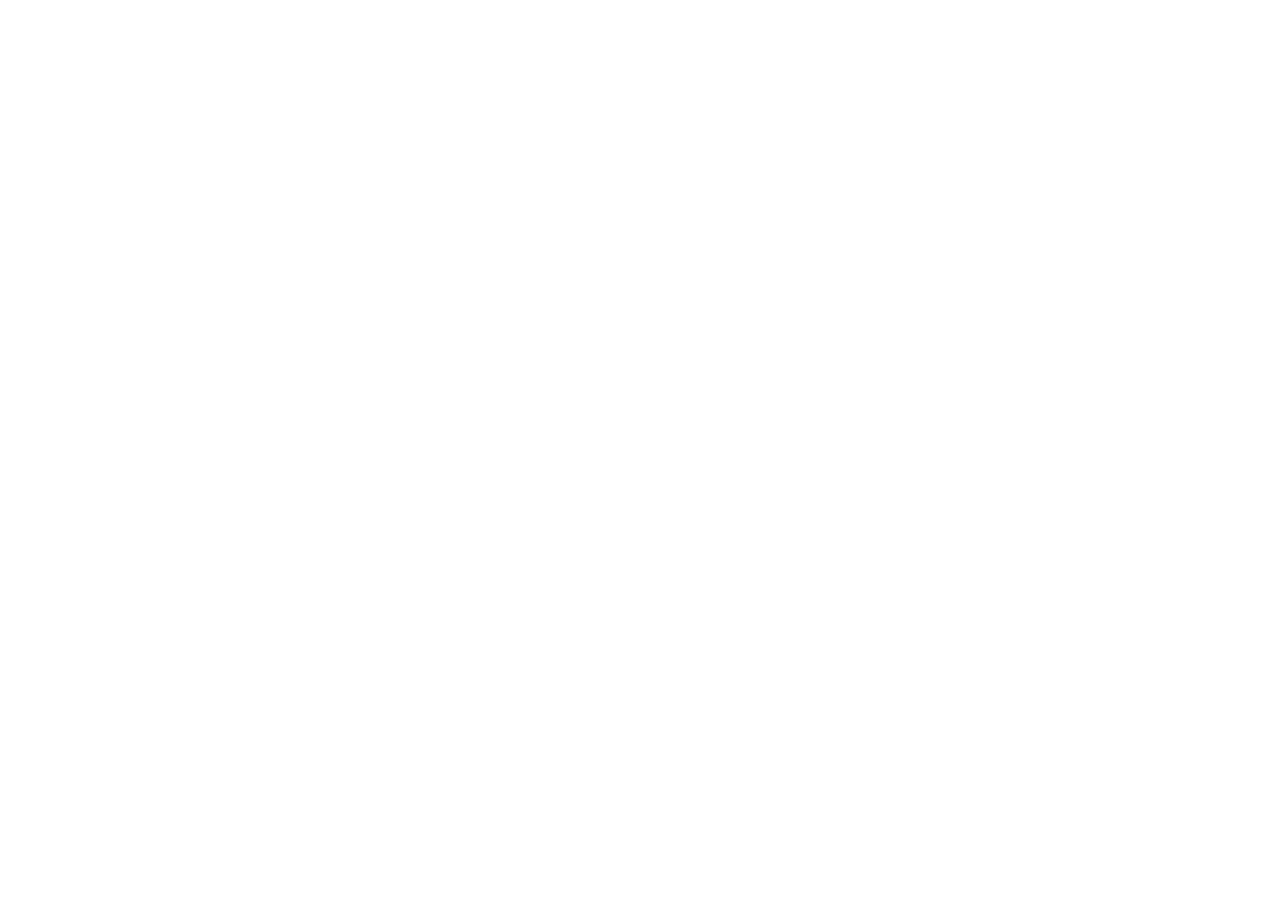
==== index.html @ e8d160bb "first commit" ====
<!DOCTYPE html>
<html lang="en">
<head>
    <meta charset="UTF-8">
    <meta name="viewport" content="width=device-width, initial-scale=1.0">
    <title>Document</title>
    <link rel="stylesheet" href="./css/bootstrap.css">
</head>
<body>
    


    <script src="/js/bootstrap.bundile.js"></script>
</body>
</html>
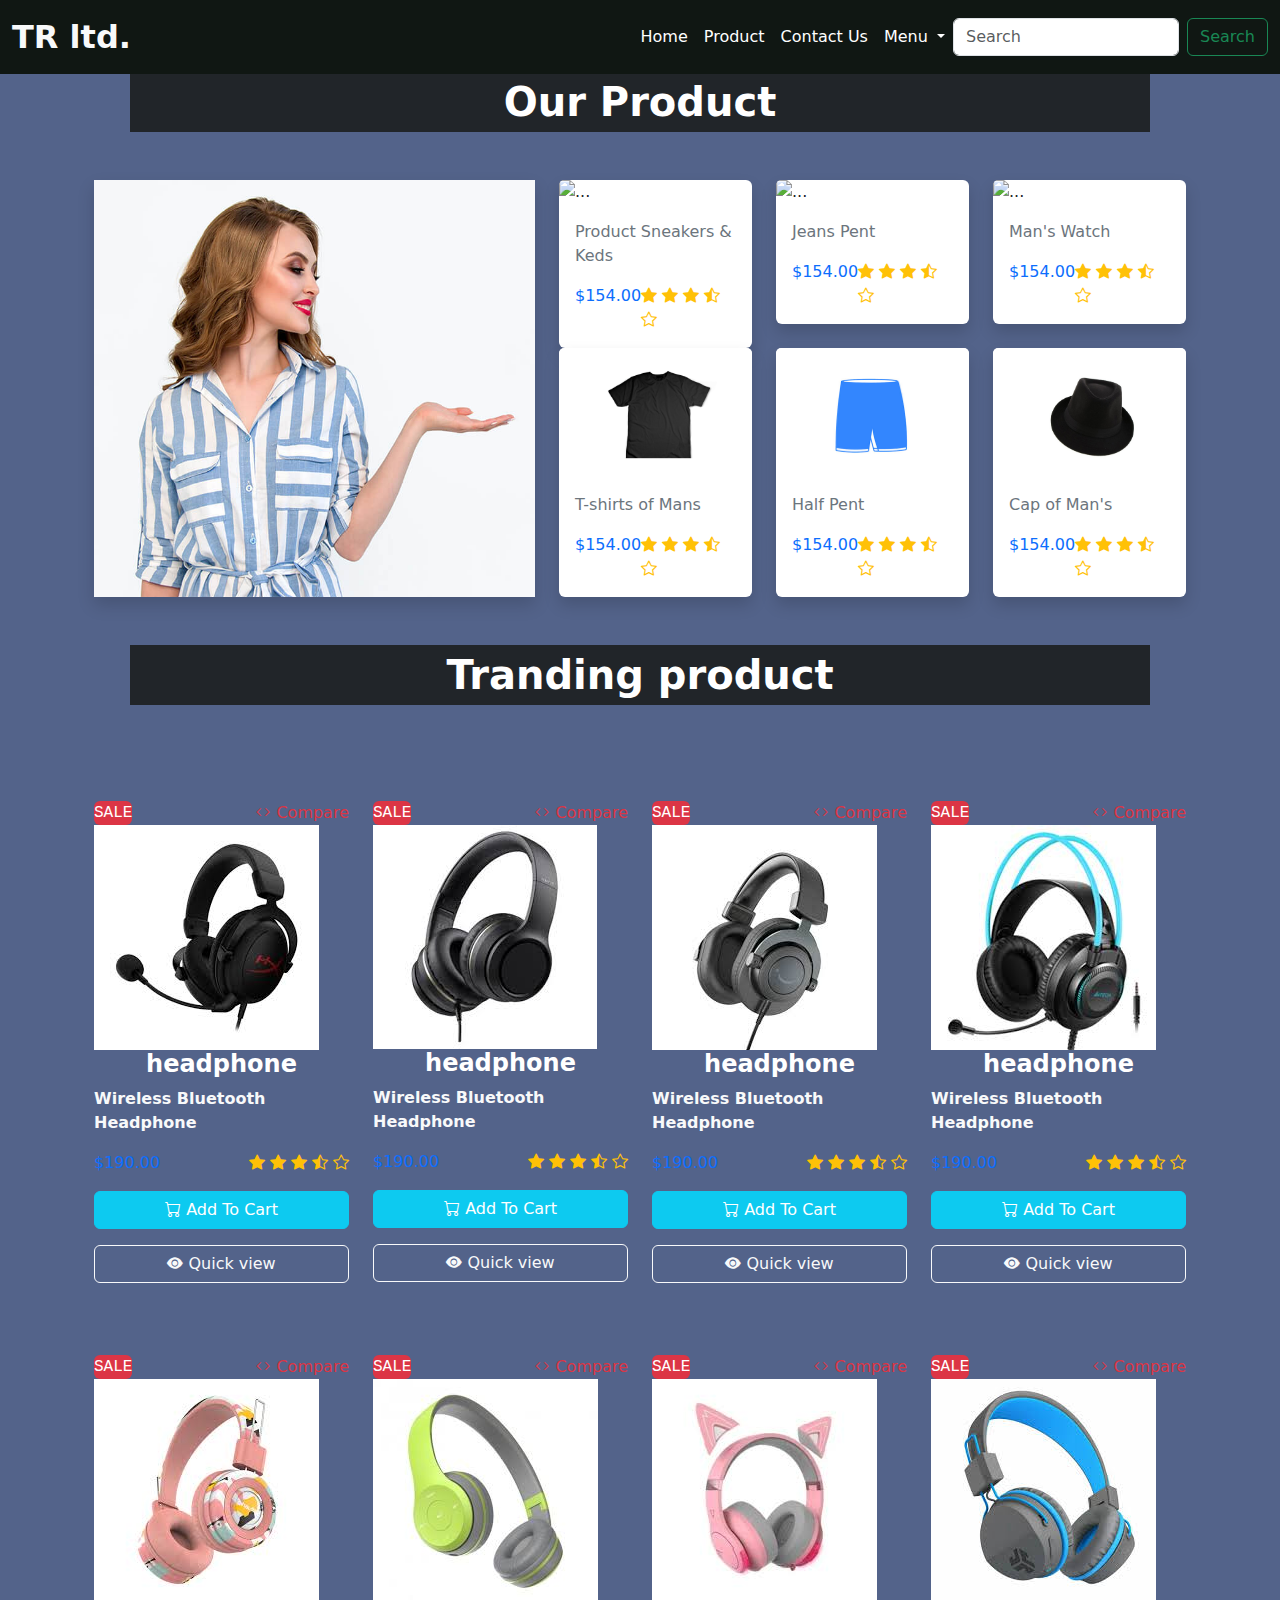
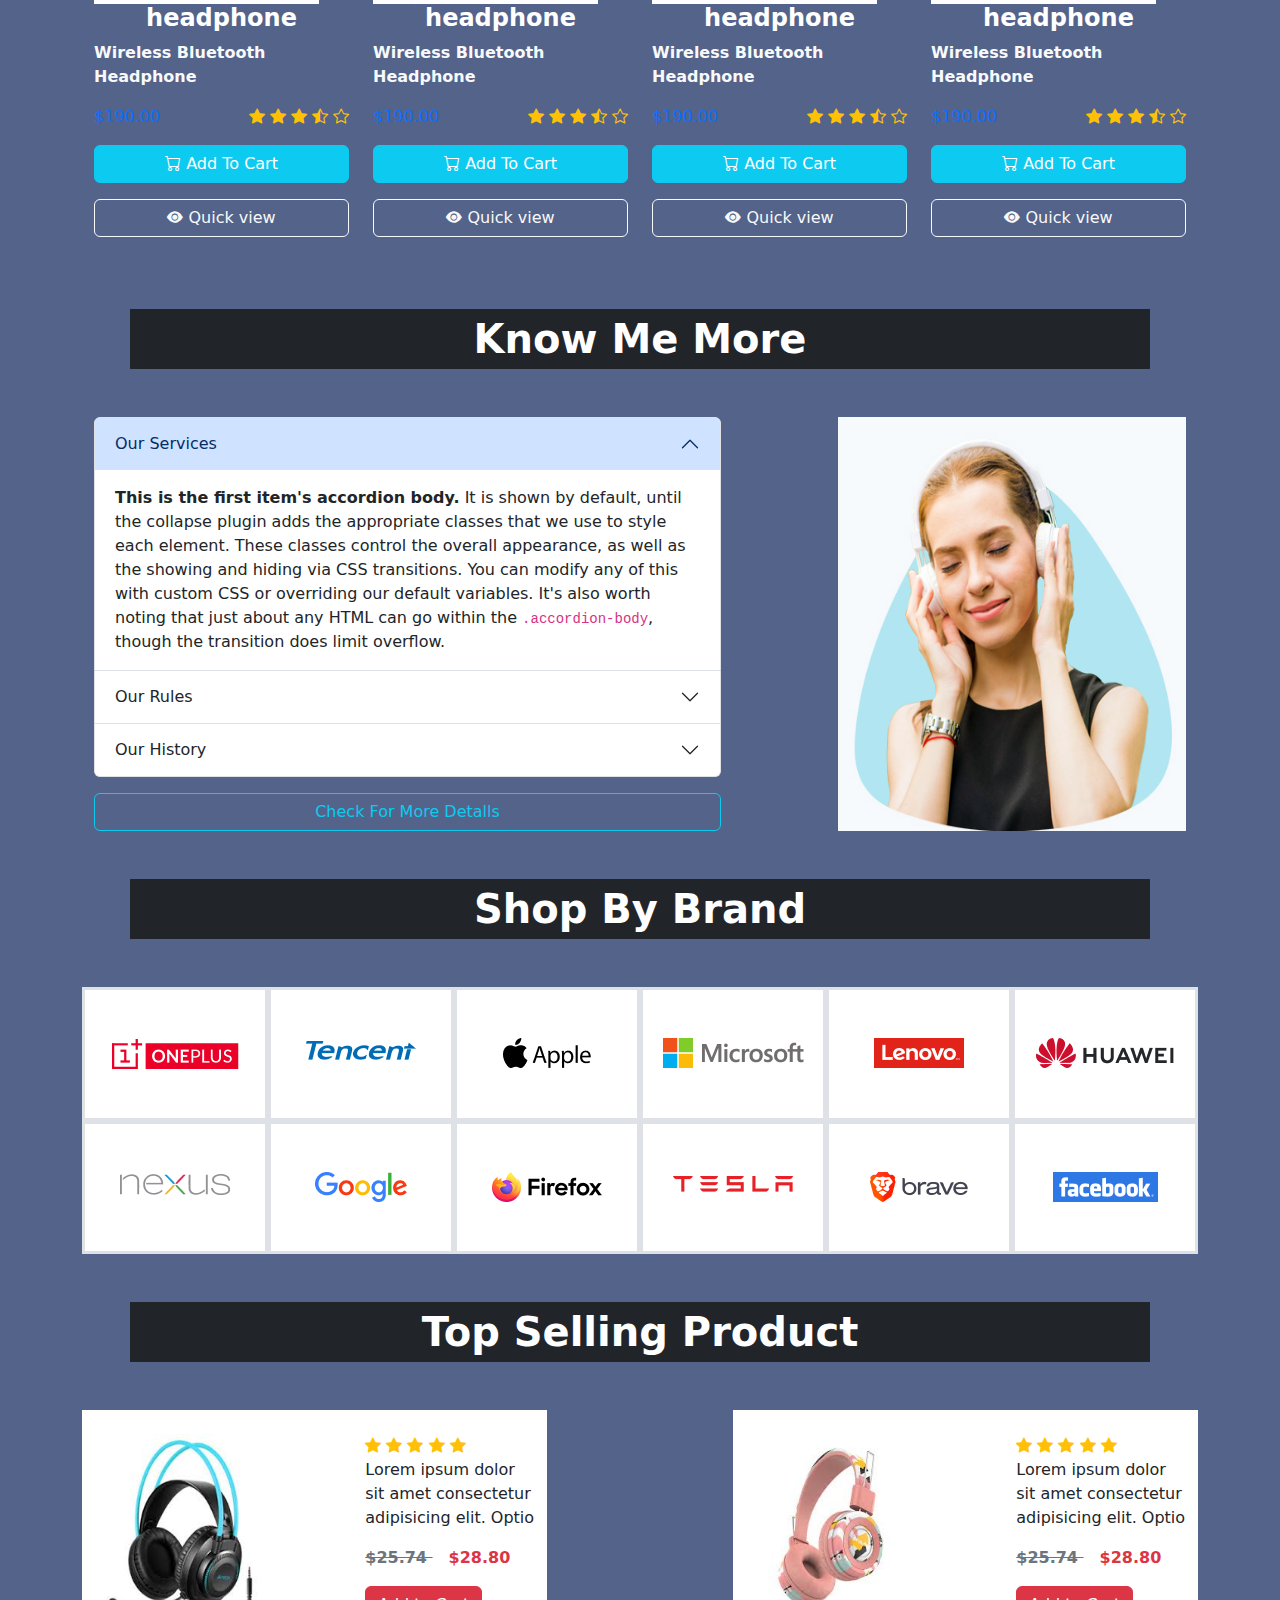
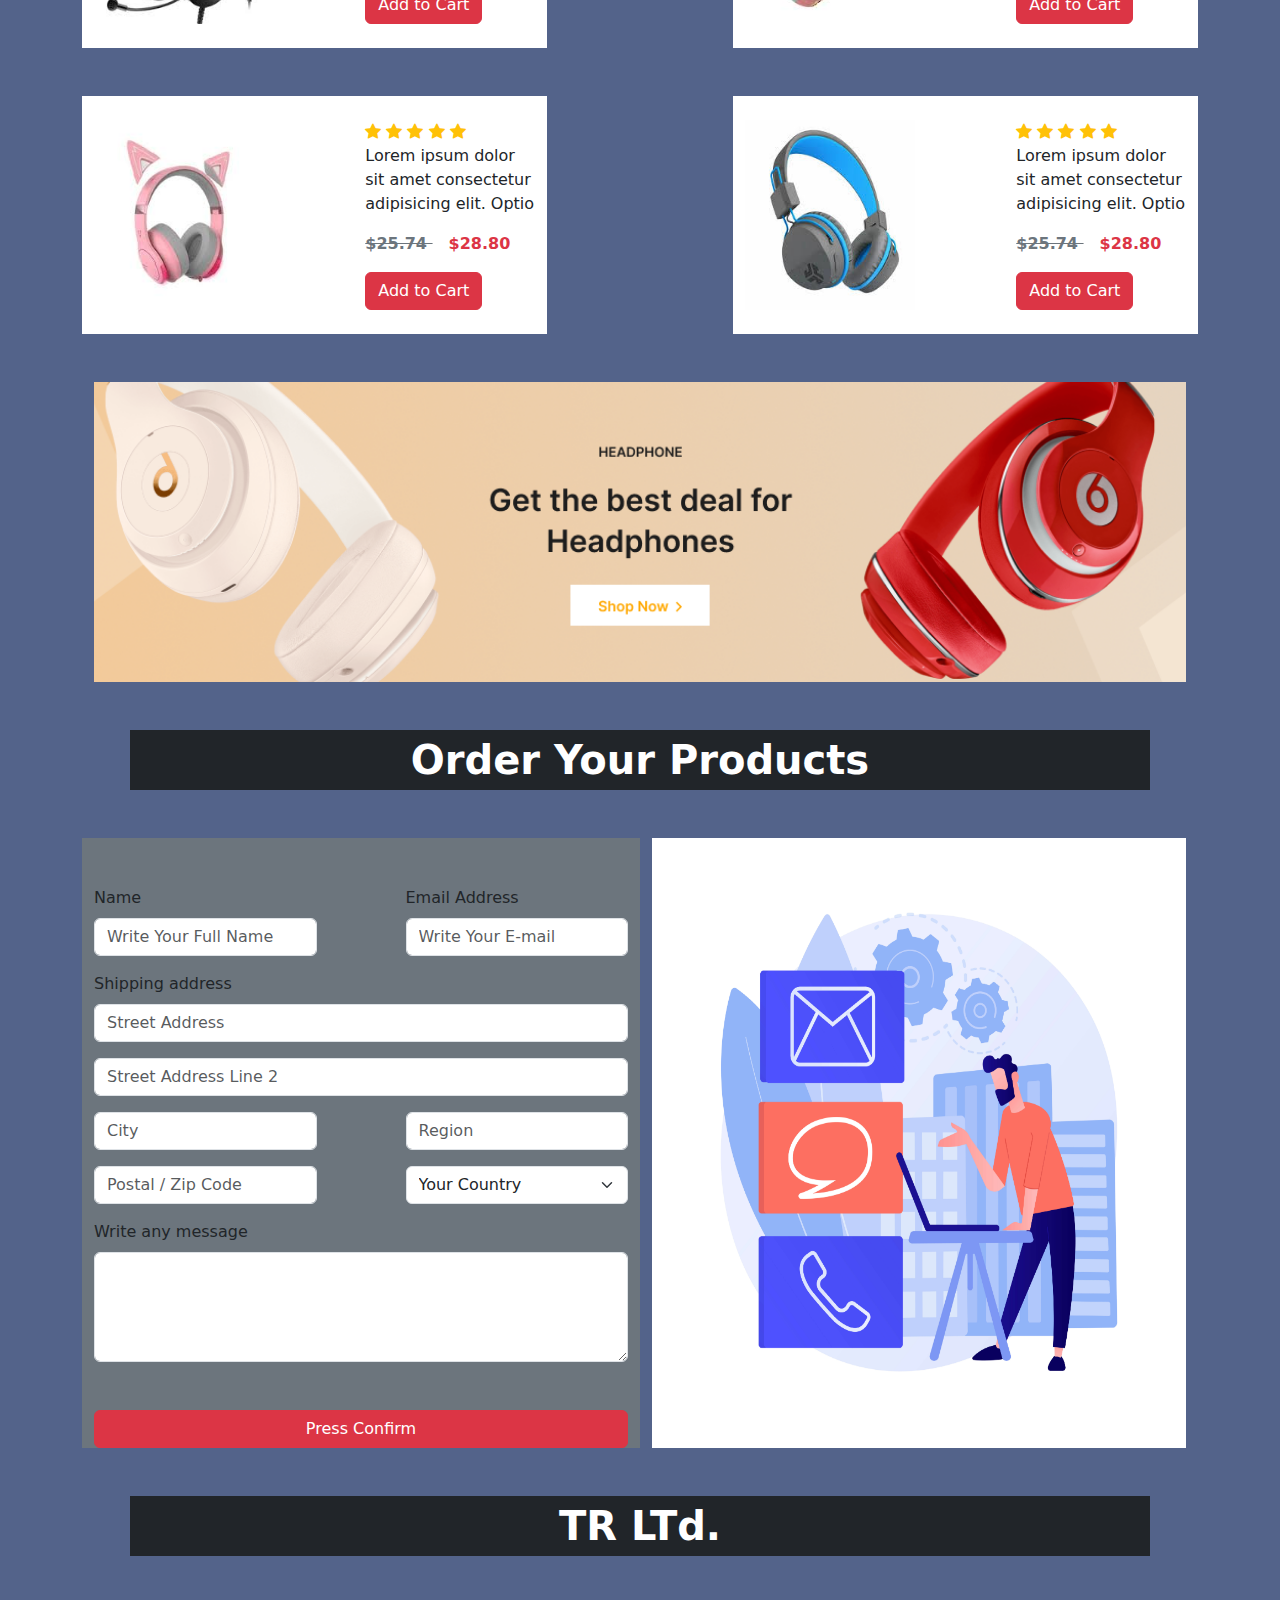
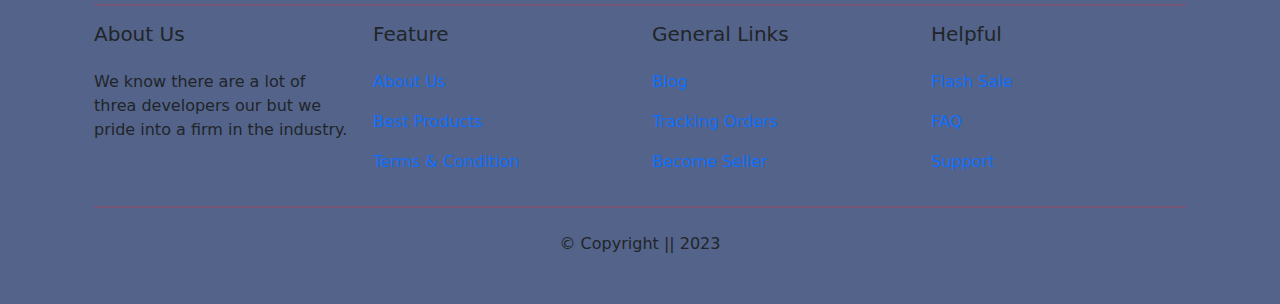
==== commit 878a6277: "full web" ====
--- a/index.html
+++ b/index.html
@@ -5,9 +5,954 @@
     <meta name="viewport" content="width=device-width, initial-scale=1.0">
     <title>Document</title>
     <link rel="stylesheet" href="./css/bootstrap.css">
+    <link rel="stylesheet" href="https://cdn.jsdelivr.net/npm/bootstrap-icons@1.11.3/font/bootstrap-icons.min.css">
+    <link rel="stylesheet" href="style.css">
 </head>
 <body>
+     <!-- navbar -->
+     <div class="container">
+
+
+
+      <nav class="navbar navbar-expand-lg  fixed-top">
+        <div class="container-fluid">
+          <a class="navbar-brand text-light fs-2 " href="#"><b>TR ltd.</b></a>
+          <button class="navbar-toggler" type="button" data-bs-toggle="collapse" data-bs-target="#navbarSupportedContent" aria-controls="navbarSupportedContent" aria-expanded="false" aria-label="Toggle navigation">
+            <span class="navbar-toggler-icon"></span>
+          </button>
+          <div class="collapse navbar-collapse" id="navbarSupportedContent">
+            <ul class="navbar-nav ms-auto mb-2 mb-lg-0">
+              <li class="nav-item">
+                <a class="nav-link active text-white" aria-current="page" href="#">Home</a>
+              </li>
+              <li class="nav-item">
+                <a class="nav-link text-white" href="#">Product</a>
+              </li>
+              <li class="nav-item">
+                <a class="nav-link text-white" href="#">Contact Us</a>
+              </li>
+              <li class="nav-item dropdown">
+                <a class="nav-link dropdown-toggle text-white" href="#" role="button" data-bs-toggle="dropdown" aria-expanded="false">
+                  Menu
+                </a>
+                <ul class="dropdown-menu">
+                  <li><a class="dropdown-item" href="#">Action</a></li>
+                  <li><a class="dropdown-item" href="#">Another action</a></li>
+                  <li><hr class="dropdown-divider"></li>
+                  <li><a class="dropdown-item" href="#">Something else here</a></li>
+                </ul>
+              </li>
+            </ul>
+            <form class="d-flex" role="search">
+              <input class="form-control me-2" type="search" placeholder="Search" aria-label="Search">
+              <button class="btn btn-outline-success" type="submit">Search</button>
+            </form>
+          </div>
+        </div>
+      </nav>
+
     
+
+              <!-- carousel -->
+
+
+    <header>
+      <div id="carouselExampleDark" class="carousel carousel-dark slide">
+        <div class="carousel-indicators">
+          <button type="button" data-bs-target="#carouselExampleDark" data-bs-slide-to="0" class="active" aria-current="true" aria-label="Slide 1"></button>
+          <button type="button" data-bs-target="#carouselExampleDark" data-bs-slide-to="1" aria-label="Slide 2"></button>
+          <button type="button" data-bs-target="#carouselExampleDark" data-bs-slide-to="2" aria-label="Slide 3"></button>
+        </div>
+        <div class="carousel-inner">
+          <div class="carousel-item active" data-bs-interval="3000">
+            <img src="./img/images/about_us.jpg" class="d-block w-100" alt="...">
+            <div class="carousel-caption d-none d-md-block">
+              <h5> <b class="fs-1 text-white text-uppercase">First slide label</b></h5>
+              <p class="text-capitalize fs-2 text-light">Some representative placeholder content for the <br> first slide.</p>
+            </div>
+          </div>
+          <div class="carousel-item" data-bs-interval="2000">
+            <img src="/img/images/banner-img-1.jpg" class="d-block w-100" alt="...">
+            <div class="carousel-caption d-none d-md-block">
+              <h5> <b class="fs-1 text-info text-uppercase">First slide label</b></h5>
+              <p class="text-capitalize fs-2 text-light">Some representative placeholder content for the <br> first slide.</p>
+            </div>
+          </div>
+          <div class="carousel-item">
+            <img src="/img/images/offer_img.jpg" class="d-block w-100" alt="...">
+            <div class="carousel-caption d-none d-md-block">
+              <h5> <b class="fs-1 text-dark text-uppercase">First slide label</b></h5>
+              <p class="text-capitalize fs-2 text-light">Some representative placeholder content for the <br> first slide.</p>
+            </div>
+          </div>
+        </div>
+        <button class="carousel-control-prev" type="button" data-bs-target="#carouselExampleDark" data-bs-slide="prev">
+          <span class="carousel-control-prev-icon" aria-hidden="true"></span>
+          <span class="visually-hidden">Previous</span>
+        </button>
+        <button class="carousel-control-next" type="button" data-bs-target="#carouselExampleDark" data-bs-slide="next">
+          <span class="carousel-control-next-icon" aria-hidden="true"></span>
+          <span class="visually-hidden">Next</span>
+        </button>
+      </div>
+    </header>
+
+
+
+
+
+    <div>
+      <p class="text-center m-5 fs-1 text-bg-dark"><b>Our Product</b></p>
+    </div>
+
+
+
+    <section class="container mt-5">
+
+      <div class="row">
+
+        <div class="col-lg-5">
+            <img src="/img2/images/karina-apa.jpg" class=" karina img-fluid shadow" alt="">
+        </div>
+
+        <div class="col-lg-7">
+            <div class="row">
+
+              <div class="col-md-4 ">
+
+                <div class="card border-0 shadow">
+                  <img src="/img2/images/shoe.jpg" class="card-img-top" alt="...">
+                  <div class="card-body">
+                    <p class="card-text text-secondary">Product Sneakers & Keds</p>
+                    <div class="d-flex justify-content-between">
+                      <span class="text-primary"> $154.00 </span>
+                    
+                      <span class="text-warning">
+                        <i class="bi bi-star-fill"></i>
+                        <i class="bi bi-star-fill"></i>
+                        <i class="bi bi-star-fill"></i>
+                        <i class="bi bi-star-half"></i>
+                        <i class="bi bi-star"></i>
+                      </span>
+                    </div>
+                  </div>
+                </div>
+
+              </div>
+
+              <div class="col-md-4">
+
+                <div class="card border-0 shadow">
+                  <img src="img2/images/jeans.jpg" class="card-img-top" alt="...">
+                  <div class="card-body">
+                    <p class="card-text text-secondary">Jeans Pent</p>
+                    <div class="d-flex justify-content-between">
+                      <span class="text-primary"> $154.00 </span>
+                    
+                      <span class="text-warning">
+                        <i class="bi bi-star-fill"></i>
+                        <i class="bi bi-star-fill"></i>
+                        <i class="bi bi-star-fill"></i>
+                        <i class="bi bi-star-half"></i>
+                        <i class="bi bi-star"></i>
+                      </span>
+                    </div>
+                  </div>
+                </div>
+
+              </div>
+
+              <div class="col-md-4">
+
+                <div class="card border-0 shadow">
+                  <img src="img2/images/shoe.jpg" class="card-img-top" alt="...">
+                  <div class="card-body">
+                    <p class="card-text text-secondary">Man's Watch</p>
+                    <div class="d-flex justify-content-between">
+                      <span class="text-primary"> $154.00 </span>
+                    
+                      <span class="text-warning">
+                        <i class="bi bi-star-fill"></i>
+                        <i class="bi bi-star-fill"></i>
+                        <i class="bi bi-star-fill"></i>
+                        <i class="bi bi-star-half"></i>
+                        <i class="bi bi-star"></i>
+                      </span>
+                    </div>
+                  </div>
+                </div>
+
+              </div>
+
+
+              <div class="col-md-4">
+
+                <div class="card border-0 shadow">
+                  <img src="/img2/images/t-shirt.jpg" class="card-img-top " alt="...">
+                  <div class="card-body">
+                    <p class="card-text text-secondary">T-shirts of Mans</p>
+                    <div class="d-flex justify-content-between">
+                      <span class="text-primary"> $154.00 </span>
+                    
+                      <span class="text-warning">
+                        <i class="bi bi-star-fill"></i>
+                        <i class="bi bi-star-fill"></i>
+                        <i class="bi bi-star-fill"></i>
+                        <i class="bi bi-star-half"></i>
+                        <i class="bi bi-star"></i>
+                      </span>
+                    </div>
+                  </div>
+                </div>
+
+              </div>
+
+
+              <div class="col-md-4">
+
+                <div class="card border-0 shadow">
+                  <img src="/img2/images/half-pent.png" class="card-img-top" alt="...">
+                  <div class="card-body">
+                    <p class="card-text text-secondary">Half Pent</p>
+                    <div class="d-flex justify-content-between">
+                      <span class="text-primary"> $154.00 </span>
+                    
+                      <span class="text-warning">
+                        <i class="bi bi-star-fill"></i>
+                        <i class="bi bi-star-fill"></i>
+                        <i class="bi bi-star-fill"></i>
+                        <i class="bi bi-star-half"></i>
+                        <i class="bi bi-star"></i>
+                      </span>
+                    </div>
+                  </div>
+                </div>
+
+              </div>
+
+
+              <div class="col-md-4">
+
+                <div class="card border-0 shadow">
+                  <img src="/img2/images/cap.jpg" class="card-img-top" alt="...">
+                  <div class="card-body">
+                    <p class="card-text text-secondary">Cap of Man's</p>
+                    <div class="d-flex justify-content-between">
+                      <span class="text-primary"> $154.00 </span>
+                    
+                      <span class="text-warning">
+                        <i class="bi bi-star-fill"></i>
+                        <i class="bi bi-star-fill"></i>
+                        <i class="bi bi-star-fill"></i>
+                        <i class="bi bi-star-half"></i>
+                        <i class="bi bi-star"></i>
+                      </span>
+                    </div>
+                  </div>
+                </div>
+              </div>
+            </div>
+        </div>
+
+      </div>
+
+    </section>
+
+
+
+    <div class="">
+      <p class="text-center m-5 fs-1 text-bg-dark"><b>Tranding product</b></p>
+    </div>
+
+
+
+    <section class="container">
+
+
+
+      <div class="row">
+        <div class="col-md-3 my-5">
+          <div class="d-flex justify-content-between">
+            <samp class="text-bg-danger rounded">SALE</samp>
+            <span class="text-danger"> <i class="bi bi-code"></i> Compare </span>
+          </div>
+          <img src="/img2/images/2.jpg" alt="" class="img-fluid">
+          <p class="text-white text-center h4 "><b>headphone</b></p>
+
+        <p class="text-light"><b>Wireless Bluetooth Headphone</b></p>
+
+        <div class="d-flex justify-content-between">
+          <span class="text-primary"> $190.00 </span>
+          <span class="text-warning">
+            <i class="bi bi-star-fill"></i>
+            <i class="bi bi-star-fill"></i>
+            <i class="bi bi-star-fill"></i>
+            <i class="bi bi-star-half"></i>
+            <i class="bi bi-star"></i>
+          </span>
+        </div>
+
+        <button class="btn btn-info w-100 my-3 text-white">
+          <i class="bi bi-cart"></i> Add To Cart
+        </button>
+        <button class="btn btn-outline-light w-100"><i class="bi bi-eye-fill"></i> Quick view</button>
+
+
+        </div>
+
+        <div class="col-md-3 my-5">
+          <div class="d-flex justify-content-between">
+            <samp class="text-bg-danger rounded">SALE</samp>
+            <span class="text-danger"> <i class="bi bi-code"></i> Compare </span>
+          </div>
+          <img src="/img2/images/1.jpg" alt="" class="img-fluid">
+          <p class="text-white text-center h4 "><b>headphone</b></p>
+
+        <p class="text-light"><b>Wireless Bluetooth Headphone</b></p>
+
+        <div class="d-flex justify-content-between">
+          <span class="text-primary"> $190.00 </span>
+          <span class="text-warning">
+            <i class="bi bi-star-fill"></i>
+            <i class="bi bi-star-fill"></i>
+            <i class="bi bi-star-fill"></i>
+            <i class="bi bi-star-half"></i>
+            <i class="bi bi-star"></i>
+          </span>
+        </div>
+
+        <button class="btn btn-info w-100 my-3 text-white">
+          <i class="bi bi-cart"></i> Add To Cart
+        </button>
+        <button class="btn btn-outline-light w-100"><i class="bi bi-eye-fill"></i> Quick view</button>
+
+
+        </div>
+
+        <div class="col-md-3 my-5">
+          <div class="d-flex justify-content-between">
+            <samp class="text-bg-danger rounded">SALE</samp>
+            <span class="text-danger"> <i class="bi bi-code"></i> Compare </span>
+          </div>
+          <img src="/img2/images/4.jpg" alt="" class="img-fluid">
+          <p class="text-white text-center h4 "><b>headphone</b></p>
+
+        <p class="text-light"><b>Wireless Bluetooth Headphone</b></p>
+
+        <div class="d-flex justify-content-between">
+          <span class="text-primary"> $190.00 </span>
+          <span class="text-warning">
+            <i class="bi bi-star-fill"></i>
+            <i class="bi bi-star-fill"></i>
+            <i class="bi bi-star-fill"></i>
+            <i class="bi bi-star-half"></i>
+            <i class="bi bi-star"></i>
+          </span>
+        </div>
+
+        <button class="btn btn-info w-100 my-3 text-white">
+          <i class="bi bi-cart"></i> Add To Cart
+        </button>
+        <button class="btn btn-outline-light w-100"><i class="bi bi-eye-fill"></i> Quick view</button>
+
+
+        </div>
+
+        <div class="col-md-3 my-5">
+          <div class="d-flex justify-content-between">
+            <samp class="text-bg-danger rounded">SALE</samp>
+            <span class="text-danger"> <i class="bi bi-code"></i> Compare </span>
+          </div>
+          <img src="/img2/images/5.jpg" alt="" class="img-fluid">
+          <p class="text-white text-center h4 "><b>headphone</b></p>
+
+        <p class="text-light"><b>Wireless Bluetooth Headphone</b></p>
+
+        <div class="d-flex justify-content-between">
+          <span class="text-primary"> $190.00 </span>
+          <span class="text-warning">
+            <i class="bi bi-star-fill"></i>
+            <i class="bi bi-star-fill"></i>
+            <i class="bi bi-star-fill"></i>
+            <i class="bi bi-star-half"></i>
+            <i class="bi bi-star"></i>
+          </span>
+        </div>
+
+        <button class="btn btn-info w-100 my-3 text-white">
+          <i class="bi bi-cart"></i> Add To Cart
+        </button>
+        <button class="btn btn-outline-light w-100"><i class="bi bi-eye-fill"></i> Quick view</button>
+
+
+        </div>
+
+        <div class="col-md-3 my-4">
+          <div class="d-flex justify-content-between">
+            <samp class="text-bg-danger rounded">SALE</samp>
+            <span class="text-danger"> <i class="bi bi-code"></i> Compare </span>
+          </div>
+          <img src="/img2/images/6.jpg" alt="" class="img-fluid">
+          <p class="text-white text-center h4 "><b>headphone</b></p>
+
+        <p class="text-light"><b>Wireless Bluetooth Headphone</b></p>
+
+        <div class="d-flex justify-content-between">
+          <span class="text-primary"> $190.00 </span>
+          <span class="text-warning">
+            <i class="bi bi-star-fill"></i>
+            <i class="bi bi-star-fill"></i>
+            <i class="bi bi-star-fill"></i>
+            <i class="bi bi-star-half"></i>
+            <i class="bi bi-star"></i>
+          </span>
+        </div>
+
+        <button class="btn btn-info w-100 my-3 text-white">
+          <i class="bi bi-cart"></i> Add To Cart
+        </button>
+        <button class="btn btn-outline-light w-100"><i class="bi bi-eye-fill"></i> Quick view</button>
+
+
+        </div>
+
+        <div class="col-md-3 my-4">
+          <div class="d-flex justify-content-between">
+            <samp class="text-bg-danger rounded">SALE</samp>
+            <span class="text-danger"> <i class="bi bi-code"></i> Compare </span>
+          </div>
+          <img src="/img2/images/8.jpg" alt="" class="img-fluid">
+          <p class="text-white text-center h4 "><b>headphone</b></p>
+
+        <p class="text-light"><b>Wireless Bluetooth Headphone</b></p>
+
+        <div class="d-flex justify-content-between">
+          <span class="text-primary"> $190.00 </span>
+          <span class="text-warning">
+            <i class="bi bi-star-fill"></i>
+            <i class="bi bi-star-fill"></i>
+            <i class="bi bi-star-fill"></i>
+            <i class="bi bi-star-half"></i>
+            <i class="bi bi-star"></i>
+          </span>
+        </div>
+
+        <button class="btn btn-info w-100 my-3 text-white">
+          <i class="bi bi-cart"></i> Add To Cart
+        </button>
+        <button class="btn btn-outline-light w-100"><i class="bi bi-eye-fill"></i> Quick view</button>
+
+
+        </div>
+
+        <div class="col-md-3 my-4">
+          <div class="d-flex justify-content-between">
+            <samp class="text-bg-danger rounded">SALE</samp>
+            <span class="text-danger"> <i class="bi bi-code"></i> Compare </span>
+          </div>
+          <img src="/img2/images/10.jpg" alt="" class="img-fluid">
+          <p class="text-white text-center h4 "><b>headphone</b></p>
+
+        <p class="text-light"><b>Wireless Bluetooth Headphone</b></p>
+
+        <div class="d-flex justify-content-between">
+          <span class="text-primary"> $190.00 </span>
+          <span class="text-warning">
+            <i class="bi bi-star-fill"></i>
+            <i class="bi bi-star-fill"></i>
+            <i class="bi bi-star-fill"></i>
+            <i class="bi bi-star-half"></i>
+            <i class="bi bi-star"></i>
+          </span>
+        </div>
+
+        <button class="btn btn-info w-100 my-3 text-white">
+          <i class="bi bi-cart"></i> Add To Cart
+        </button>
+        <button class="btn btn-outline-light w-100"><i class="bi bi-eye-fill"></i> Quick view</button>
+
+
+        </div>
+
+        <div class="col-md-3 my-4">
+          <div class="d-flex justify-content-between">
+            <samp class="text-bg-danger rounded">SALE</samp>
+            <span class="text-danger"> <i class="bi bi-code"></i> Compare </span>
+          </div>
+          <img src="/img2/images/11.jpg" alt="" class="img-fluid">
+          <p class="text-white text-center h4 "><b>headphone</b></p>
+
+        <p class="text-light"><b>Wireless Bluetooth Headphone</b></p>
+
+        <div class="d-flex justify-content-between">
+          <span class="text-primary"> $190.00 </span>
+          <span class="text-warning">
+            <i class="bi bi-star-fill"></i>
+            <i class="bi bi-star-fill"></i>
+            <i class="bi bi-star-fill"></i>
+            <i class="bi bi-star-half"></i>
+            <i class="bi bi-star"></i>
+          </span>
+        </div>
+
+        <button class="btn btn-info w-100 my-3 text-white">
+          <i class="bi bi-cart"></i> Add To Cart
+        </button>
+        <button class="btn btn-outline-light w-100"><i class="bi bi-eye-fill"></i> Quick view</button>
+
+
+        </div>
+      </div>
+     
+    </section>
+
+
+
+
+    <div class="">
+      <p class="text-center m-5 fs-1 text-bg-dark"><b>Know Me More</b></p>
+    </div>
+
+    <section class="container">
+      <div class="row">
+        <div class="col-md-7 me-auto">
+
+                            <!-- Accoriam -->
+
+        
+                            <div class="accordion" id="accordionExample">
+                              <div class="accordion-item">
+                                <h2 class="accordion-header">
+                                  <button class="accordion-button " type="button" data-bs-toggle="collapse" data-bs-target="#collapseOne" aria-expanded="true" aria-controls="collapseOne">
+                                    Our Services
+                                  </button>
+                                </h2>
+                                <div id="collapseOne" class="accordion-collapse collapse show" data-bs-parent="#accordionExample">
+                                  <div class="accordion-body">
+                                    <strong>This is the first item's accordion body.</strong> It is shown by default, until the collapse plugin adds the appropriate classes that we use to style each element. These classes control the overall appearance, as well as the showing and hiding via CSS transitions. You can modify any of this with custom CSS or overriding our default variables. It's also worth noting that just about any HTML can go within the <code>.accordion-body</code>, though the transition does limit overflow.
+                                  </div>
+                                </div>
+                              </div>
+                              <div class="accordion-item">
+                                <h2 class="accordion-header">
+                                  <button class="accordion-button collapsed" type="button" data-bs-toggle="collapse" data-bs-target="#collapseTwo" aria-expanded="false" aria-controls="collapseTwo">
+                                    Our Rules
+                                  </button>
+                                </h2>
+                                <div id="collapseTwo" class="accordion-collapse collapse" data-bs-parent="#accordionExample">
+                                  <div class="accordion-body">
+                                    <strong>This is the second item's accordion body.</strong> It is hidden by default, until the collapse plugin adds the appropriate classes that we use to style each element. These classes control the overall appearance, as well as the showing and hiding via CSS transitions. You can modify any of this with custom CSS or overriding our default variables. It's also worth noting that just about any HTML can go within the <code>.accordion-body</code>, though the transition does limit overflow.
+                                  </div>
+                                </div>
+                              </div>
+                              <div class="accordion-item">
+                                <h2 class="accordion-header">
+                                  <button class="accordion-button collapsed" type="button" data-bs-toggle="collapse" data-bs-target="#collapseThree" aria-expanded="false" aria-controls="collapseThree">
+                                    Our History
+                                  </button>
+                                </h2>
+                                <div id="collapseThree" class="accordion-collapse collapse" data-bs-parent="#accordionExample">
+                                  <div class="accordion-body">
+                                    <strong>This is the third item's accordion body.</strong> It is hidden by default, until the collapse plugin adds the appropriate classes that we use to style each element. These classes control the overall appearance, as well as the showing and hiding via CSS transitions. You can modify any of this with custom CSS or overriding our default variables. It's also worth noting that just about any HTML can go within the <code>.accordion-body</code>, though the transition does limit overflow.
+                                  </div>
+                                </div>
+                              </div>
+                            </div>
+
+
+                            <!-- Offcanvas -->
+
+                            
+                            <button class="btn btn-outline-info w-100 mt-3" type="button" data-bs-toggle="offcanvas" data-bs-target="#offcanvasExample" aria-controls="offcanvasExample">
+                          Check For More Detalls
+                            </button>
+                            
+                            <div class="offcanvas offcanvas-start" tabindex="-1" id="offcanvasExample" aria-labelledby="offcanvasExampleLabel">
+                              <div class="offcanvas-header">
+                                <h5 class="offcanvas-title" id="offcanvasExampleLabel"><b>More Menu</b></h5>
+                                <button type="button" class="btn-close" data-bs-dismiss="offcanvas" aria-label="Close"></button>
+                              </div>
+                              <div class="offcanvas-body">
+                                <div>
+                                  Some text as placeholder. Lorem ipsum dolor sit amet consectetur adipisicing elit. At ipsam nostrum praesentium perferendis commodi repudiandae deleniti laboriosam quisquam iusto. Eveniet libero consequatur dolores aperiam molestiae, Lorem ipsum dolor sit amet consectetur adipisicing elit. Voluptas modi, assumenda provident obcaecati debitis architecto vel, odio, doloremque quae sint neque voluptates iste iure hic delectus iusto fuga nemo vitae! Lorem, ipsum dolor sit amet consectetur adipisicing elit. Ullam similique nisi eaque nobis harum, corrupti accusamus. Temporibus esse modi reprehenderit quidem voluptas, debitis, corporis doloribus consequatur ipsam, totam nisi suscipit! alias debitis praesentium non omnis! In real life you can have the elements you have chosen. Like, text, images, lists, etc.
+                                </div>
+                                <div class="dropdown mt-3">
+                                  <button class="btn btn-danger w-100 dropdown-toggle" type="button" data-bs-toggle="dropdown">
+                                  Open Menu 
+                                  </button>
+                                  <ul class="dropdown-menu">
+                                    <li><a class="dropdown-item" href="#">Home </a></li>
+                                    <li><a class="dropdown-item" href="#">Product</a></li>
+                                    <li><a class="dropdown-item" href="#">Shop</a></li>
+                                  </ul>
+                                </div>
+                              </div>
+                            </div>
+
+
+        </div>
+
+        <div class="col-md-4">
+          <img src="/img2/images/know-me-more.jpg" alt="" class=" know img-fluid">
+        </div>
+      </div>
+    </section>
+
+
+
+    <div>
+      <p class="text-center m-5 fs-1 text-bg-dark"><b>Shop By Brand</b></p>
+    </div>
+
+    <section class="container">
+      <div class="row">
+        <div class="col-md-2 bg-white py-5 text-center border border-3">
+          <img src="/img2/images/shopbybrand-1.png" class="img-fluid " alt="">
+        </div>
+        <div class="col-md-2 bg-white py-5 text-center border border-3">
+          <img src="/img2/images/shopbybrand-2.png" class="img-fluid " alt="">
+        </div>
+        <div class="col-md-2 bg-white py-5 text-center border border-3">
+          <img src="/img2/images/shopbybrand-3.png" class="img-fluid " alt="">
+        </div>
+        <div class="col-md-2 bg-white py-5 text-center border border-3">
+          <img src="/img2/images/shopbybrand-4.png" class="img-fluid " alt="">
+        </div>
+        <div class="col-md-2 bg-white py-5 text-center border border-3">
+          <img src="/img2/images/shopbybrand-5.png" class="img-fluid " alt="">
+        </div>
+        <div class="col-md-2 bg-white py-5 text-center border border-3">
+          <img src="/img2/images/shopbybrand-6.png" class="img-fluid " alt="">
+        </div>
+        <div class="col-md-2 bg-white py-5 text-center border border-3">
+          <img src="/img2/images/shopbybrand-7.png" class="img-fluid " alt="">
+        </div>
+        <div class="col-md-2 bg-white py-5 text-center border border-3">
+          <img src="/img2/images/shopbybrand-8.png" class="img-fluid " alt="">
+        </div>
+        <div class="col-md-2 bg-white py-5 text-center border border-3">
+          <img src="/img2/images/shopbybrand-9.png" class="img-fluid " alt="">
+        </div>
+        <div class="col-md-2 bg-white py-5 text-center border border-3">
+          <img src="/img2/images/shopbybrand-10.png" class="img-fluid " alt="">
+        </div>
+        <div class="col-md-2 bg-white py-5 text-center border border-3">
+          <img src="/img2/images/shopbybrand-11.png" class="img-fluid " alt="">
+        </div>
+        <div class="col-md-2 bg-white py-5 text-center border border-3">
+          <img src="/img2/images/shopbybrand-12.png" class="img-fluid " alt="">
+        </div>
+      </div>
+    </section>
+
+
+
+
+
+
+    <div>
+      <p class="text-center m-5 fs-1 text-bg-dark"><b>Top Selling Product</b></p>
+    </div>
+
+
+<section class="container">
+
+  <div class="row  justify-content-between">
+
+    <div class="col-md-5 bg-white py-4">
+
+      <div class="row justify-content-between">
+        <div class="col-5">
+
+          <img src="/img2/images/5.jpg" class="img-fluid h-100" alt="">
+
+        </div>
+        <div class="col-5 ">
+
+          <span class="text-warning">
+            <i class="bi bi-star-fill"></i>
+            <i class="bi bi-star-fill"></i>
+            <i class="bi bi-star-fill"></i>
+            <i class="bi bi-star-fill"></i>
+            <i class="bi bi-star-fill"></i>
+          </span>
+
+          <p>Lorem ipsum dolor sit amet consectetur adipisicing elit. Optio </p>
+          <p>
+            <span class="fw-bold text-secondary me-3"> <s> $25.74 </s> </span>
+            <span class="fw-bold text-danger"> $28.80 </span>
+          </p>
+          <button class="btn btn-danger"> Add to Cart </button>
+
+        </div>
+      </div>
+
+    </div>
+    <div class="col-md-5 bg-white py-4">
+
+      <div class="row justify-content-between">
+        <div class="col-5">
+
+          <img src="/img2/images/6.jpg" class="img-fluid h-100" alt="">
+
+        </div>
+        <div class="col-5 ">
+
+          <span class="text-warning">
+            <i class="bi bi-star-fill"></i>
+            <i class="bi bi-star-fill"></i>
+            <i class="bi bi-star-fill"></i>
+            <i class="bi bi-star-fill"></i>
+            <i class="bi bi-star-fill"></i>
+          </span>
+
+          <p>Lorem ipsum dolor sit amet consectetur adipisicing elit. Optio </p>
+          <p>
+            <span class="fw-bold text-secondary me-3"> <s> $25.74 </s> </span>
+            <span class="fw-bold text-danger"> $28.80 </span>
+          </p>
+          <button class="btn btn-danger"> Add to Cart </button>
+
+        </div>
+      </div>
+
+    </div>
+
+   
+  </div>
+
+
+  <div class="row mt-5 justify-content-between">
+
+    <div class="col-md-5 bg-white py-4">
+
+      <div class="row justify-content-between">
+        <div class="col-5">
+
+          <img src="/img2/images/10.jpg" class="img-fluid h-100" alt="">
+
+        </div>
+        <div class="col-5 ">
+
+          <span class="text-warning">
+            <i class="bi bi-star-fill"></i>
+            <i class="bi bi-star-fill"></i>
+            <i class="bi bi-star-fill"></i>
+            <i class="bi bi-star-fill"></i>
+            <i class="bi bi-star-fill"></i>
+          </span>
+
+          <p>Lorem ipsum dolor sit amet consectetur adipisicing elit. Optio </p>
+          <p>
+            <span class="fw-bold text-secondary me-3"> <s> $25.74 </s> </span>
+            <span class="fw-bold text-danger"> $28.80 </span>
+          </p>
+          <button class="btn btn-danger"> Add to Cart </button>
+
+        </div>
+      </div>
+
+    </div>
+    <div class="col-md-5 bg-white py-4">
+
+      <div class="row justify-content-between">
+        <div class="col-5">
+
+          <img src="/img2/images/11.jpg" class="img-fluid h-100" alt="">
+
+        </div>
+        <div class="col-5 ">
+
+          <span class="text-warning">
+            <i class="bi bi-star-fill"></i>
+            <i class="bi bi-star-fill"></i>
+            <i class="bi bi-star-fill"></i>
+            <i class="bi bi-star-fill"></i>
+            <i class="bi bi-star-fill"></i>
+          </span>
+
+          <p>Lorem ipsum dolor sit amet consectetur adipisicing elit. Optio </p>
+          <p>
+            <span class="fw-bold text-secondary me-3"> <s> $25.74 </s> </span>
+            <span class="fw-bold text-danger"> $28.80 </span>
+          </p>
+          <button class="btn btn-danger"> Add to Cart </button>
+
+        </div>
+      </div>
+
+    </div>
+
+   
+  </div>
+
+
+</section>
+
+
+<section class="container my-5">
+  <a href="https://gadgetandgear.com/category/headset?srsltid=AfmBOoqH_GnVW2XElQRnNUMHv85MMe0pQjtLNLBGyeNr8LbBis1Ky5_t">
+    <div style="background-image: url(/img2/images/headphoneSlide.png); height: 300px; background-repeat: no-repeat; background-position: center; background-size: cover;"></div>
+  </a>
+</section>
+
+
+<div>
+  <p class="text-center m-5 fs-1 text-bg-dark"><b> Order Your Products </b></p>
+</div>
+
+<section class="container">
+            
+ 
+
+  <div class="row">
+
+    <div class="col-md-6 bg-secondary">
+        
+      <form class="mt-5">
+
+        <div class="d-flex justify-content-between">
+          <div class="col-5">
+            <label for="forName" class="form-label"> Name </label>
+            <input type="text" id="forName" class="form-control" placeholder="Write Your Full Name">
+          </div>
+
+          <div class="col-5">
+              <label class="form-label" for="forEmail"> Email Address </label>
+              <input class="form-control" type="email" id="forEmail" placeholder="Write Your E-mail">
+          </div>
+      </div>
+
+      <div class="mt-3">
+          <label class="form-label" for="forShippingAdd"> Shipping address </label>
+          <input type="text" id="forShippingAdd" class="form-control" placeholder="Street Address">
+
+          <input type="text" class="form-control mt-3" placeholder="Street Address Line 2">
+      </div>
+
+      <div class="mt-3 d-flex justify-content-between">
+        <div class="col-5">
+          <input type="text" class="form-control" placeholder="City">
+        </div>
+
+        <div class="col-5">
+          <input type="text" class="form-control" placeholder="Region">
+        </div>
+      </div>
+
+      <div class="mt-3 d-flex justify-content-between">
+        <div class="col-5">
+          <input type="text" class="form-control" placeholder="Postal / Zip Code">
+        </div>
+
+        <div class="col-5">
+          <select class="form-select">
+            <option selected>Your Country</option>
+            <option value="1">Bangladesh</option>
+            <option value="2">India</option>
+            <option value="3">Japan</option>
+            <option value="3">China</option>
+          </select>
+        </div>
+      </div>
+
+      <div class="mt-3">
+        <label class="form-label" for="forTextArea"> Write any message </label>
+        <textarea class="form-control" id="forTextArea" rows="4"></textarea>
+      </div>
+
+      <button class="btn btn-danger w-100 mt-5"> Press Confirm </button>
+
+      </form>
+
+    </div>
+
+    <div class="col-md-6 ">
+        <img class="  formpic img-fluid" src="/img2/images/contact.jpg" alt="">
+    </div>
+
+  </div>
+
+</section>
+
+
+<div>
+  <p class="text-center m-5 fs-1 text-bg-dark"><b> TR LTd. </b></p>
+</div>
+
+
+
+
+
+
+<footer class="container mt-5 ">
+
+ 
+  <hr class="border border-1 border-danger">
+
+  <div class="row ">
+
+      <div class="col-md-3">
+          <p class="h5 mb-4"> About Us </p>
+          <p> We know there are a lot of threa developers our but we pride into a firm in the industry. </p>
+      </div>
+
+      <div class="col-md-3">
+          <p class="h5 mb-4"> Feature </p>
+          <p>
+            <a href="#" class="text-decoration-none"> About Us </a>
+          </p>
+          <p>
+            <a href="#" class="text-decoration-none"> Best Products </a>
+          </p>
+          <p>
+            <a href="#" class="text-decoration-none"> Terms & Condition </a>
+          </p>
+      </div>
+
+      <div class="col-md-3">
+          <p class="h5 mb-4"> General Links </p>
+          <p>
+            <a href="#" class="text-decoration-none"> Blog </a>
+          </p>
+          <p>
+            <a href="#" class="text-decoration-none"> Tracking Orders </a>
+          </p>
+          <p>
+            <a href="#" class="text-decoration-none"> Become Seller </a>
+          </p>
+      </div>
+
+      <div class="col-md-3">
+          <p class="h5 mb-4"> Helpful </p>
+          <p>
+            <a href="#" class="text-decoration-none"> Flash Sale </a>
+          </p>
+          <p>
+            <a href="#" class="text-decoration-none"> FAQ </a>
+          </p>
+          <p>
+            <a href="#" class="text-decoration-none"> Support </a>
+          </p>
+      </div>
+
+  </div>
+
+  <hr class="border border-1 border-danger">
+
+  <div class="text-center mb-5 mt-4">
+    &copy; Copyright || 2023
+  </div>
+
+</footer>
+
+
+     </div>
+
+
+
+
+
 
 
     <script src="/js/bootstrap.bundile.js"></script>
--- a/style.css
+++ b/style.css
@@ -0,0 +1,21 @@
+.navbar-brand img{
+
+    width: 5%;
+}
+ 
+body{
+    background-color: rgb(83, 99, 138);
+}
+
+.karina{
+    height: 100%;
+}
+.know{
+    height: 100%;
+}
+.navbar{
+    background-color: rgb(16, 23, 19);
+}
+.formpic{
+    height: 100%;
+}